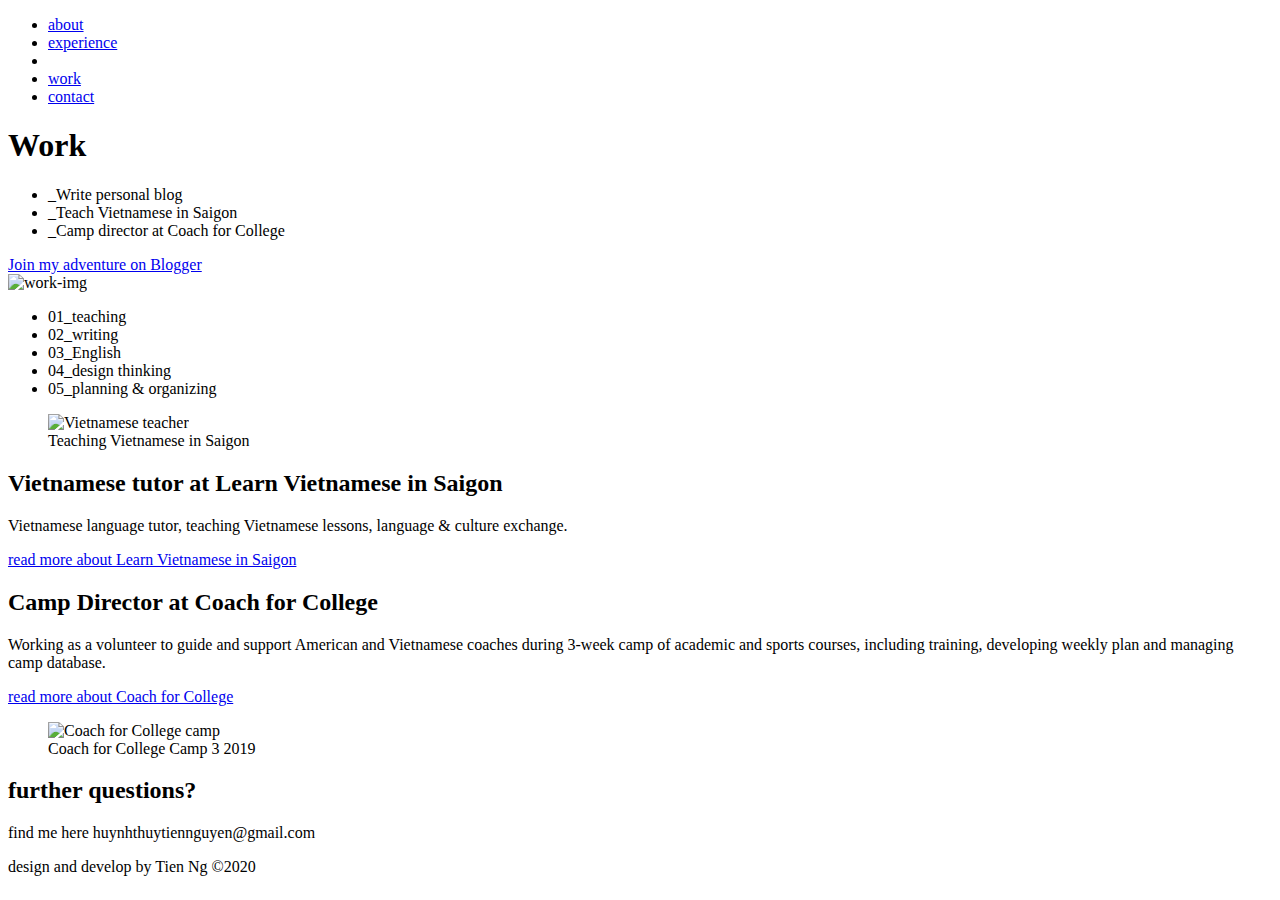
==== work.html @ eacb62ab "change root file name" ====
<!DOCTYPE html>
<html>
<head>
	<title>work</title>
	<link rel="shortcut icon" type="image/jpg" href="img/fav.JPG"/>
	<meta charset="utf-8">
	<meta name="viewport" content="width=device-width, initial-scale=1">
	<link rel="stylesheet" type="text/css" href="css/bootstrap-grid.css">
	<link rel="stylesheet" type="text/css" href="css/styles.css">
	<link href="https://fonts.googleapis.com/css2?family=Caveat&display=swap" rel="stylesheet">

</head>
<body>
	<!-- navigation tab -->
	<nav>
		<ul> 
			<li><a href="index.html">about</a></li>
			<li><a href="experience.html">experience</a></li>
			<li class="empty"></li>
			<li><a href="work.html">work</a></li>
			<li><a href="contact.html">contact</a></li>
		</ul>
	</nav>

	<!-- page content -->

	<header>
		<div class="container">
 		 <div class="row">
 		 	<div class="col-sm">
				<h1>Work</h1>
				<ul>
					<li>_Write personal blog</li>
					<li>_Teach Vietnamese in Saigon</li>
					<li>_Camp director at Coach for College</li>
				</ul>
				<a href="https://tien-ng.blogspot.com/" target="_blank" class="button">Join my adventure on Blogger</a>
			</div>

		<div class="col-sm">
			<img src="img/work.jpg" class="intro-img" alt="work-img">
		</div>

		 </div>
		</div>
	</header>

<!-- skills list -->

<section>
	<ul class="skill-list">
		<li>01_teaching</li>
		<li>02_writing</li>
		<li>03_English</li>
		<li>04_design thinking</li>
		<li>05_planning &amp; organizing</li>
	</ul>
</section>

<!-- work content-->


<!-- work 1-->
<div class="container">
 	<div class="row">

 	<div class="col-sm">	 	
		<figure>
			<img src="img/lvis.jpeg" alt="Vietnamese teacher">
			<figcaption>Teaching Vietnamese in Saigon</figcaption> 
		</figure>
	</div>

	<div class="col-sm">
		<section>
		<h2>Vietnamese tutor at Learn Vietnamese in Saigon</h2>
		<p>Vietnamese language tutor, teaching Vietnamese lessons, language & culture exchange.</p>
		<a href="http://www.learnvietnameseinsaigon.com/about-us" target="_blank">read more about Learn Vietnamese in Saigon</a>
		</section>
	</div>

	</div>
</div>

<!-- work 2-->

<div class="container">
 	<div class="row">
 
	<div class="col-sm">
		<section>
		<h2>Camp Director at Coach for College</h2>
		<p>Working as a volunteer to guide and support American and Vietnamese coaches during 3-week camp of academic and sports courses, including training, developing weekly plan and managing camp database. </p>
		<a href="https://www.coachforcollege.org/" target="_blank">read more about Coach for College</a>
		</section>
	</div>

	<div class="col-sm">	
	<figure>
		<img src="img/cfc.jpg" alt="Coach for College camp">
		<figcaption>Coach for College Camp 3 2019</figcaption> 
	</figure>
	</div>

	</div>
</div>

<footer>
	<h2>further questions?</h2>
	<p>find me here huynhthuytiennguyen@gmail.com</p>
	<p>design and develop by Tien Ng &copy;2020</p>
</footer>

</body>
</html>
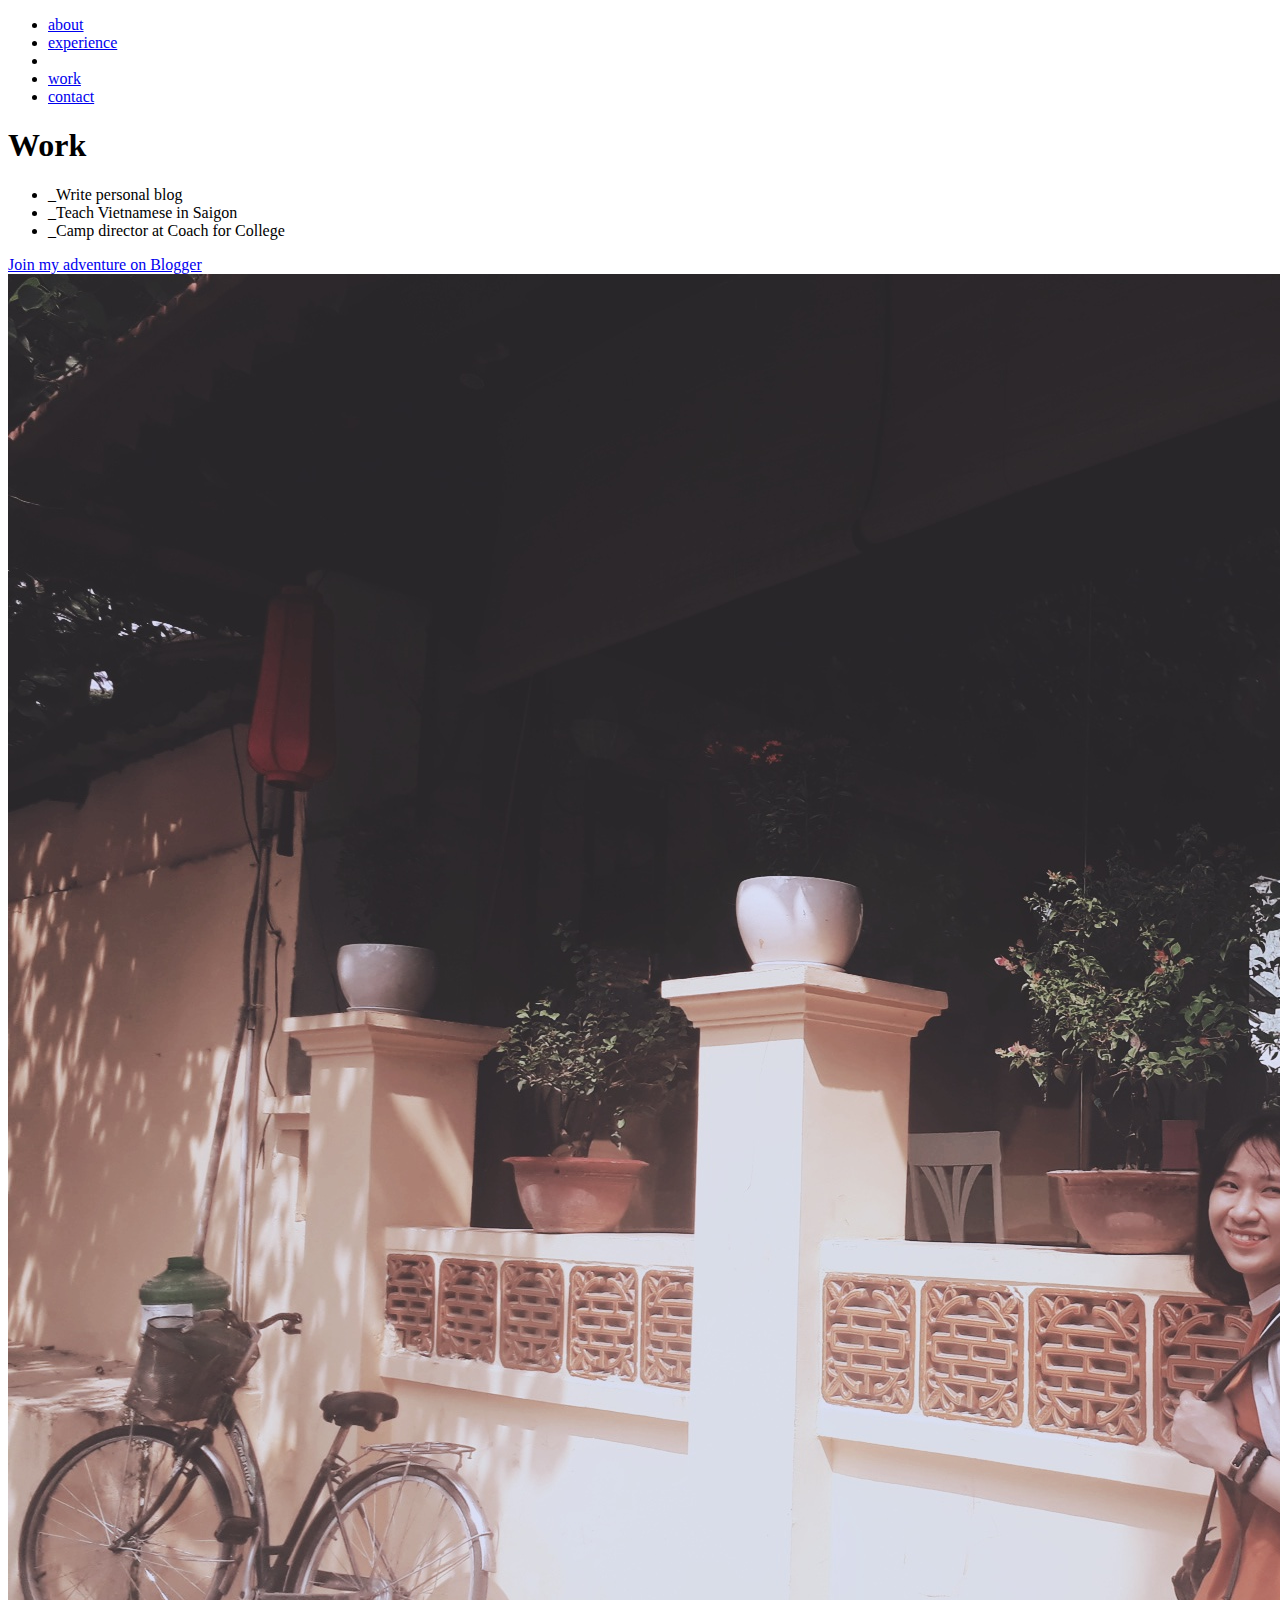
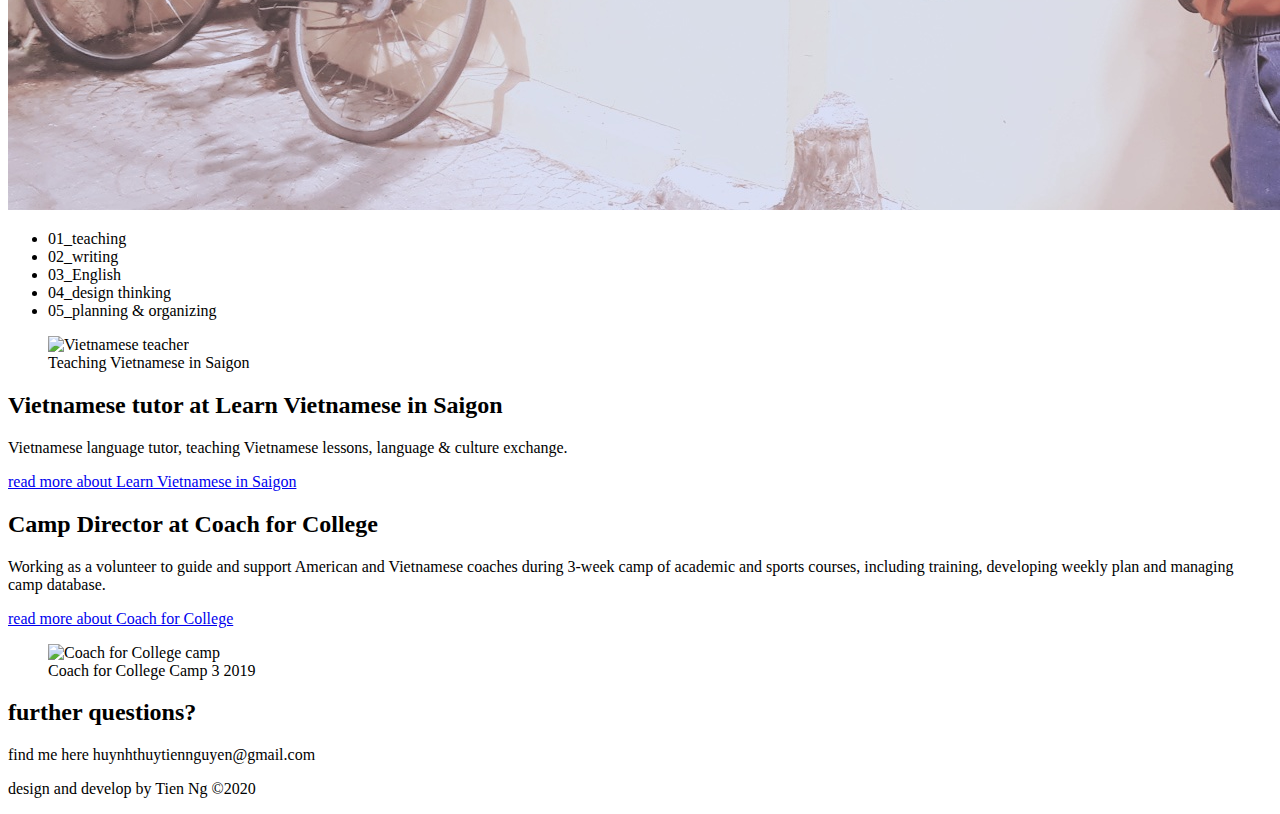
==== commit 4cdf8ee7: "adding some more changes" ====
--- a/work.html
+++ b/work.html
@@ -112,4 +112,4 @@
 </footer>
 
 </body>
-</html>+</html>
